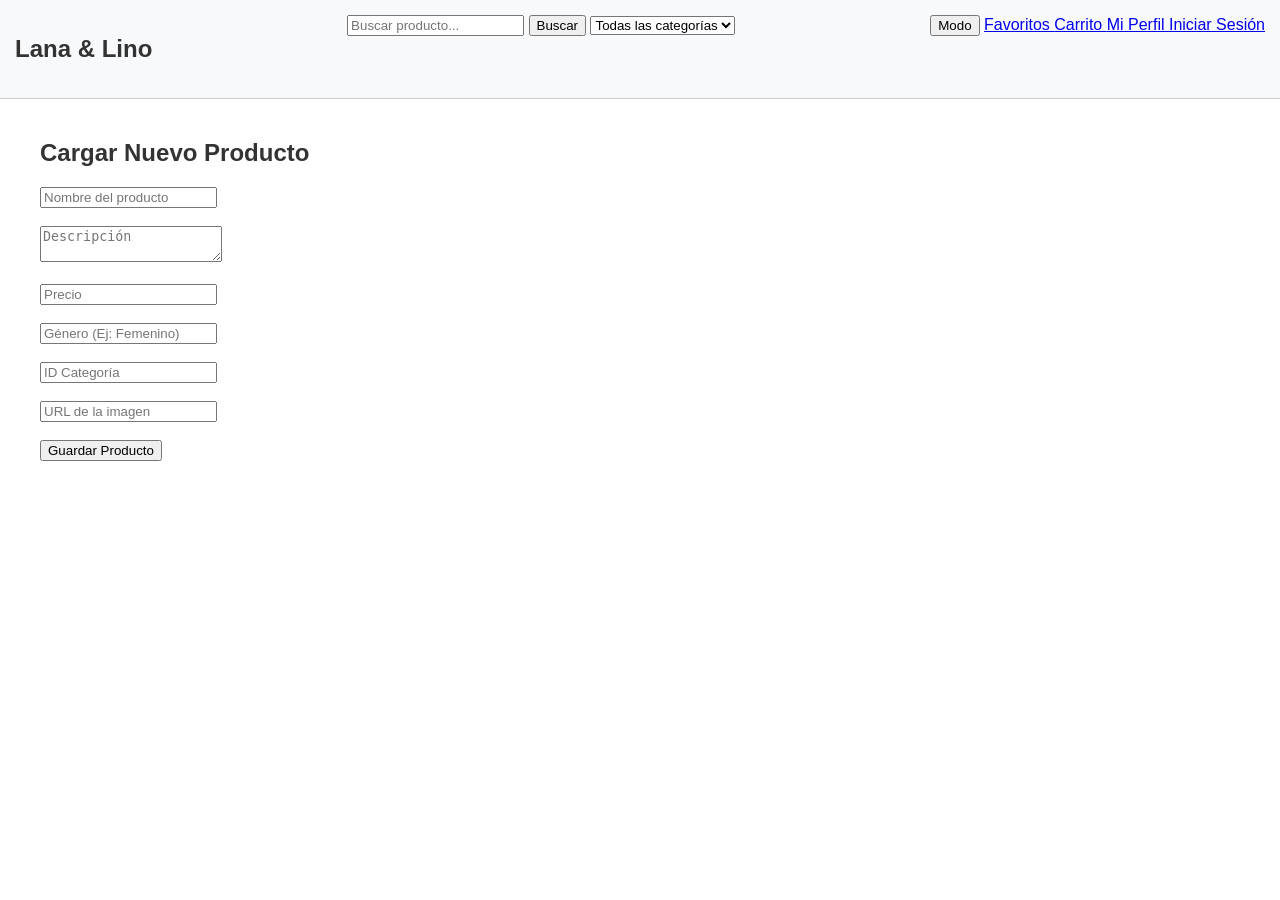
==== frontend/pages/admin.html @ f3d89e9e "feat: formulario de carga de productos para el administrador" ====
<!DOCTYPE html>
<html lang="es">

<head>
    <meta charset="UTF-8">
    <title>Panel Admin</title>
    <link rel="stylesheet" href="../css/global.css">
</head>

<body>
    <main class="container">
        <h2>Cargar Nuevo Producto</h2>
        <form id="form-producto">
            <input type="text" id="prod-nombre" placeholder="Nombre del producto" required><br><br>
            <textarea id="prod-desc" placeholder="Descripción" required></textarea><br><br>
            <input type="number" id="prod-precio" placeholder="Precio" required><br><br>
            <input type="text" id="prod-genero" placeholder="Género (Ej: Femenino)"><br><br>
            <input type="number" id="prod-categoria" placeholder="ID Categoría" required><br><br>
            <input type="text" id="prod-img" placeholder="URL de la imagen"><br><br>
            <button type="submit">Guardar Producto</button>
        </form>
    </main>
    <script type="module" src="../js/admin.js"></script>
</body>

</html>
---- frontend/css/global.css ----
:root {
    --bg: #ffffff;
    --text: #333333;
    --primary: #007bff;
    --nav-bg: #f8f9fa;
}
[data-theme="dark"] {
    --bg: #121212;
    --text: #f1f1f1;
    --primary: #4da3ff;
    --nav-bg: #1f1f1f;
}
body {
    background-color: var(--bg);
    color: var(--text);
    font-family: Arial, sans-serif;
    margin: 0;
    transition: all 0.3s ease;
}
.container { 
    max-width: 1200px; 
    margin: 0 auto; 
    padding: 20px; 
}

.card { 
    border: 1px solid #ccc; 
    padding: 15px; 
    border-radius: 8px; 
    margin: 10px; 
    display: inline-block; 
    width: 250px; 
    text-align: center; 
}

.card img { 
    max-width: 100%; 
    height: auto; 
}
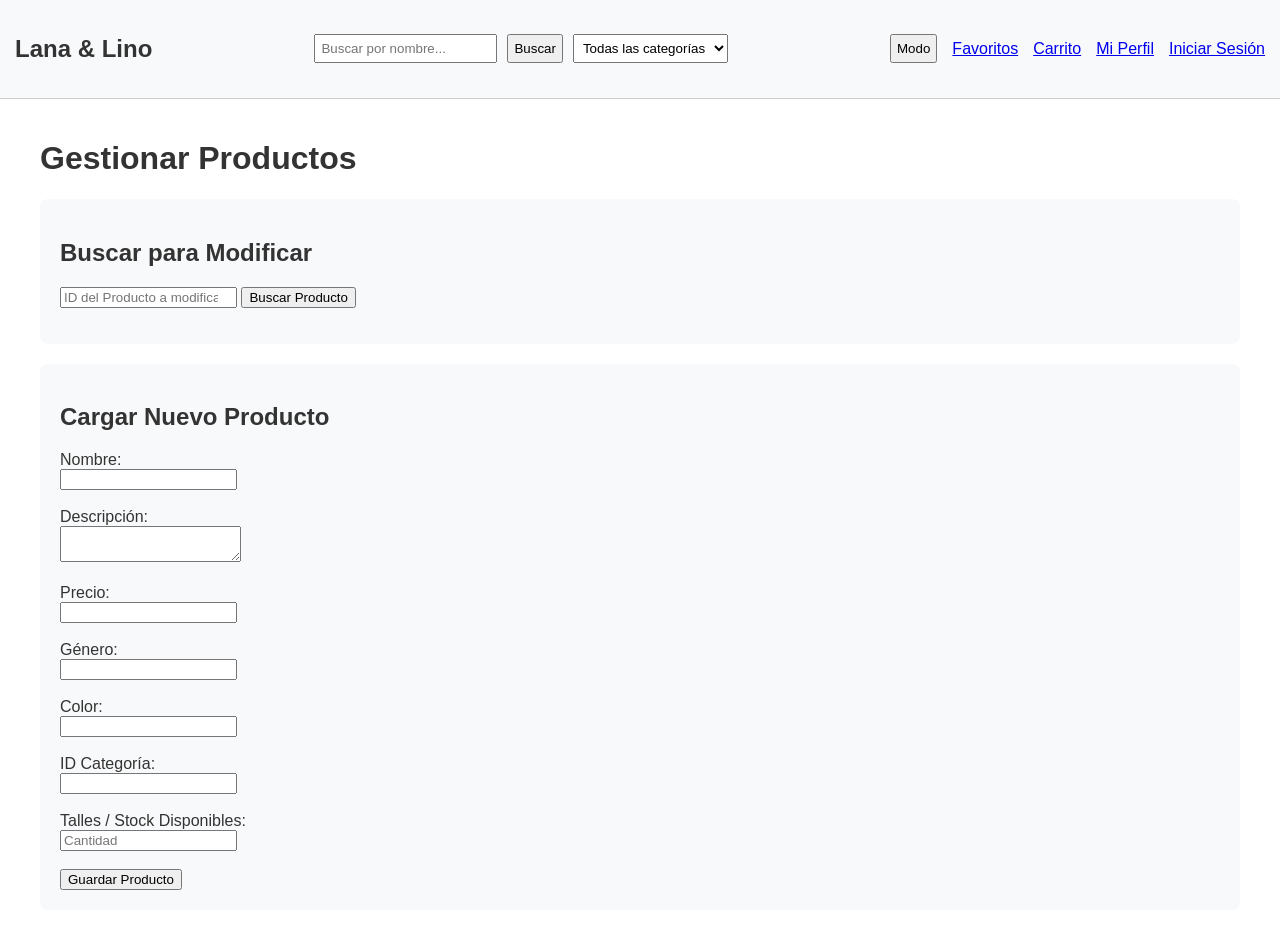
==== commit 8debeff4: "feat: completar panel admin con logica para buscar y modificar productos existentes" ====
--- a/frontend/pages/admin.html
+++ b/frontend/pages/admin.html
@@ -3,22 +3,53 @@
 
 <head>
     <meta charset="UTF-8">
-    <title>Panel Admin</title>
+    <title>Panel Admin - Lana & Lino</title>
     <link rel="stylesheet" href="../css/global.css">
 </head>
 
 <body>
     <main class="container">
-        <h2>Cargar Nuevo Producto</h2>
-        <form id="form-producto">
-            <input type="text" id="prod-nombre" placeholder="Nombre del producto" required><br><br>
-            <textarea id="prod-desc" placeholder="Descripción" required></textarea><br><br>
-            <input type="number" id="prod-precio" placeholder="Precio" required><br><br>
-            <input type="text" id="prod-genero" placeholder="Género (Ej: Femenino)"><br><br>
-            <input type="number" id="prod-categoria" placeholder="ID Categoría" required><br><br>
-            <input type="text" id="prod-img" placeholder="URL de la imagen"><br><br>
-            <button type="submit">Guardar Producto</button>
-        </form>
+        <h1>Gestionar Productos</h1>
+
+        <!-- Sección para Buscar y Modificar[cite: 1] -->
+        <section style="background: var(--nav-bg); padding: 20px; margin-bottom: 20px; border-radius: 8px;">
+            <h2>Buscar para Modificar</h2>
+            <input type="number" id="buscar-id-prod" placeholder="ID del Producto a modificar">
+            <button id="btn-buscar-modificar">Buscar Producto</button>
+            <p id="msj-busqueda"></p>
+        </section>
+
+        <!-- Formulario (Sirve para crear y para modificar) -->
+        <section style="background: var(--nav-bg); padding: 20px; border-radius: 8px;">
+            <h2 id="titulo-formulario">Cargar Nuevo Producto</h2>
+            <form id="form-producto">
+                <input type="hidden" id="prod-id"> <!-- Oculto, se llena si estamos modificando -->
+
+                <label>Nombre:</label><br>
+                <input type="text" id="prod-nombre" required><br><br>
+
+                <label>Descripción:</label><br>
+                <textarea id="prod-desc" required></textarea><br><br>
+
+                <label>Precio:</label><br>
+                <input type="number" id="prod-precio" required><br><br>
+
+                <label>Género:</label><br>
+                <input type="text" id="prod-genero"><br><br>
+
+                <label>Color:</label><br>
+                <input type="text" id="prod-color"><br><br>
+
+                <label>ID Categoría:</label><br>
+                <input type="number" id="prod-categoria" required><br><br>
+
+                <label>Talles / Stock Disponibles:</label><br>
+                <input type="number" id="prod-stock" required placeholder="Cantidad"><br><br>
+
+                <button type="submit" id="btn-guardar-prod">Guardar Producto</button>
+                <button type="button" id="btn-cancelar-edicion" style="display:none;">Cancelar Edición</button>
+            </form>
+        </section>
     </main>
     <script type="module" src="../js/admin.js"></script>
 </body>
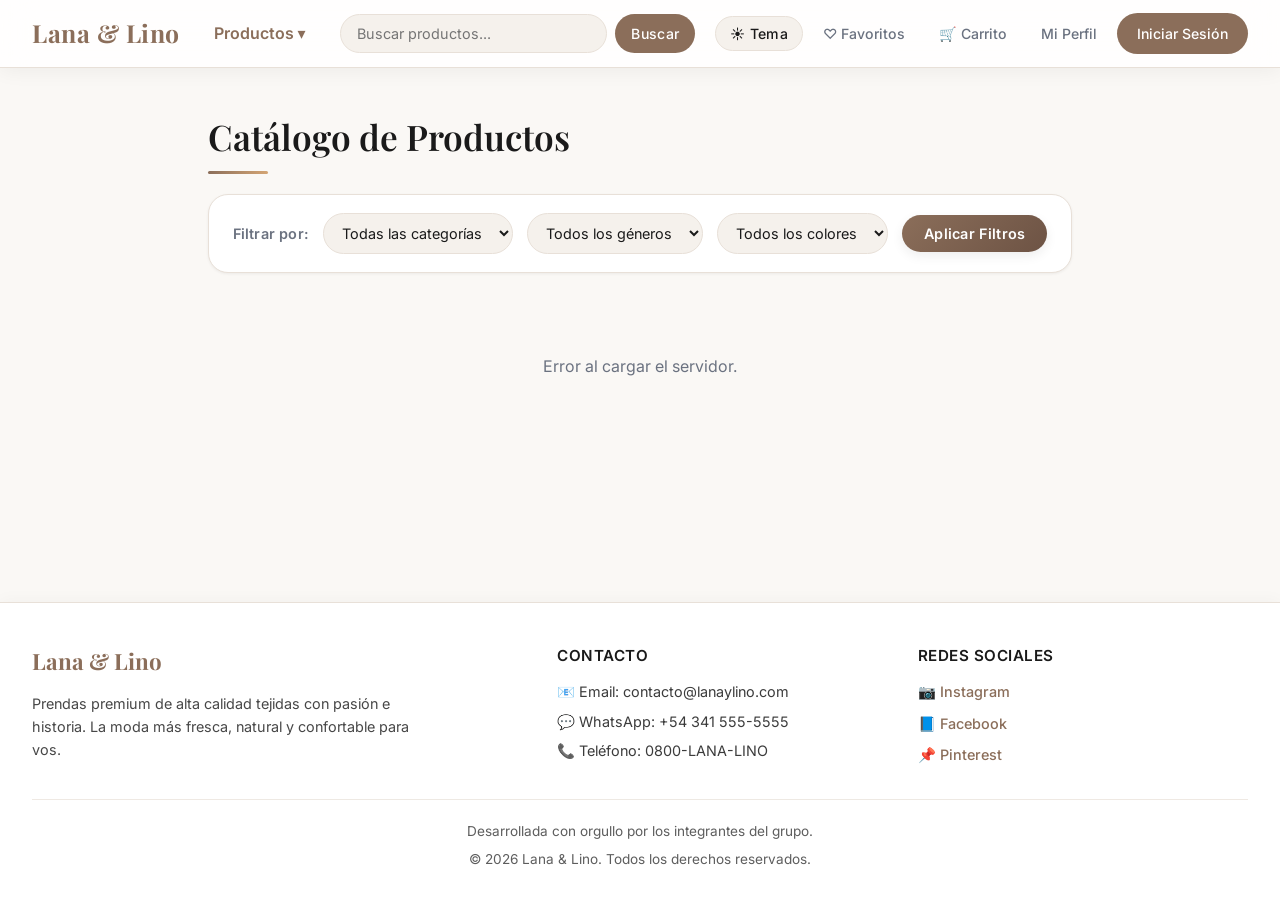
==== commit 17ca6a77: "feat: correcciones y mejoras completas de interfaz" ====
--- a/frontend/pages/admin.html
+++ b/frontend/pages/admin.html
@@ -16,14 +16,17 @@
             <h2>Buscar para Modificar</h2>
             <input type="number" id="buscar-id-prod" placeholder="ID del Producto a modificar">
             <button id="btn-buscar-modificar">Buscar Producto</button>
+            <button id="btn-ver-todos" style="margin-left: 10px;">Ver Todos</button>
             <p id="msj-busqueda"></p>
+            <div id="lista-productos-admin" style="display:none; margin-top: 15px; max-height: 300px; overflow-y: auto; background: var(--clr-surface-2); padding: 15px; border-radius: 8px;"></div>
         </section>
 
         <!-- Formulario (Sirve para crear y para modificar) -->
         <section style="background: var(--nav-bg); padding: 20px; border-radius: 8px;">
             <h2 id="titulo-formulario">Cargar Nuevo Producto</h2>
             <form id="form-producto">
-                <input type="hidden" id="prod-id"> <!-- Oculto, se llena si estamos modificando -->
+                <label>ID del Producto:</label><br>
+                <input type="text" id="prod-id" disabled placeholder="Automático o buscado"><br><br>
 
                 <label>Nombre:</label><br>
                 <input type="text" id="prod-nombre" required><br><br>
@@ -31,19 +34,49 @@
                 <label>Descripción:</label><br>
                 <textarea id="prod-desc" required></textarea><br><br>
 
+                <label>URL de la Imagen:</label><br>
+                <input type="text" id="prod-imagen" placeholder="https://..."><br><br>
+
                 <label>Precio:</label><br>
                 <input type="number" id="prod-precio" required><br><br>
 
                 <label>Género:</label><br>
-                <input type="text" id="prod-genero"><br><br>
+                <select id="prod-genero">
+                    <option value="">Seleccione...</option>
+                    <option value="Femenino">Femenino</option>
+                    <option value="Masculino">Masculino</option>
+                    <option value="Unisex">Unisex</option>
+                </select><br><br>
 
                 <label>Color:</label><br>
-                <input type="text" id="prod-color"><br><br>
+                <select id="prod-color">
+                    <option value="">Seleccione...</option>
+                    <option value="Negro">Negro</option>
+                    <option value="Blanco">Blanco</option>
+                    <option value="Rojo">Rojo</option>
+                    <option value="Azul">Azul</option>
+                    <option value="Beige">Beige</option>
+                    <option value="Verde">Verde</option>
+                    <option value="Gris">Gris</option>
+                    <option value="Amarillo">Amarillo</option>
+                    <option value="Rosa">Rosa</option>
+                    <option value="Natural">Natural</option>
+                </select><br><br>
 
                 <label>ID Categoría:</label><br>
                 <input type="number" id="prod-categoria" required><br><br>
 
-                <label>Talles / Stock Disponibles:</label><br>
+                <label>Talle:</label><br>
+                <select id="prod-talle" required>
+                    <option value="Único">Único</option>
+                    <option value="S">S</option>
+                    <option value="M">M</option>
+                    <option value="L">L</option>
+                    <option value="XL">XL</option>
+                    <option value="XXL">XXL</option>
+                </select><br><br>
+
+                <label>Stock Disponible:</label><br>
                 <input type="number" id="prod-stock" required placeholder="Cantidad"><br><br>
 
                 <button type="submit" id="btn-guardar-prod">Guardar Producto</button>
--- a/frontend/css/global.css
+++ b/frontend/css/global.css
@@ -1,39 +1,731 @@
+/* ============================================================
+   LANA & LINO — Design System (Moderno & Premium)
+   ============================================================ */
+
+@import url('https://fonts.googleapis.com/css2?family=Playfair+Display:wght@500;600;700&family=Inter:wght@300;400;500;600&display=swap');
+
+/* ── Variables ── */
 :root {
-    --bg: #ffffff;
-    --text: #333333;
-    --primary: #007bff;
-    --nav-bg: #f8f9fa;
-}
+    /* Paleta */
+    --clr-primary:      #8B6E5A;
+    --clr-primary-dk:   #6D5344;
+    --clr-primary-lt:   #C4A992;
+    --clr-accent:       #D4A574;
+    --clr-bg:           #FAF8F5;
+    --clr-surface:      #FFFFFF;
+    --clr-surface-2:    #F5F1EC;
+    --clr-text:         #1A1A1A;
+    --clr-text-muted:   #6B7280;
+    --clr-border:       #E8E0D8;
+    --clr-danger:       #DC2626;
+    --clr-success:      #059669;
+    --clr-nav-bg:       rgba(255,255,255,0.85);
+
+    /* Dark mode */
+    --clr-dark-bg:      #111110;
+    --clr-dark-surface: #1C1B19;
+    --clr-dark-surface2:#242320;
+    --clr-dark-text:    #F0EDE8;
+    --clr-dark-border:  #2E2C28;
+    --clr-dark-nav:     rgba(17,17,16,0.88);
+
+    /* Tipografía */
+    --font-display: 'Playfair Display', Georgia, serif;
+    --font-body:    'Inter', system-ui, sans-serif;
+
+    /* Espaciado / Radio */
+    --radius-sm:  8px;
+    --radius-md: 14px;
+    --radius-lg: 20px;
+    --radius-xl: 28px;
+
+    /* Sombras */
+    --shadow-xs: 0 1px 3px rgba(0,0,0,.06);
+    --shadow-sm: 0 4px 12px rgba(0,0,0,.07);
+    --shadow-md: 0 8px 24px rgba(0,0,0,.09);
+    --shadow-lg: 0 20px 48px rgba(0,0,0,.12);
+    --shadow-focus: 0 0 0 3px rgba(139,110,90,.25);
+
+    /* Transición */
+    --ease: cubic-bezier(.4,0,.2,1);
+    --transition: all .28s var(--ease);
+}
+
+/* ── Reset & Base ── */
+*, *::before, *::after { box-sizing: border-box; margin: 0; padding: 0; }
+
+html { scroll-behavior: smooth; }
+
+body {
+    font-family: var(--font-body);
+    background-color: var(--clr-bg);
+    color: var(--clr-text);
+    line-height: 1.65;
+    min-height: 100vh;
+    display: flex;
+    flex-direction: column;
+    transition: background-color .35s var(--ease), color .35s var(--ease);
+}
+
+/* ── Dark Mode ── */
 [data-theme="dark"] {
-    --bg: #121212;
-    --text: #f1f1f1;
-    --primary: #4da3ff;
-    --nav-bg: #1f1f1f;
-}
-body {
-    background-color: var(--bg);
-    color: var(--text);
-    font-family: Arial, sans-serif;
-    margin: 0;
-    transition: all 0.3s ease;
-}
-.container { 
-    max-width: 1200px; 
-    margin: 0 auto; 
-    padding: 20px; 
-}
-
-.card { 
-    border: 1px solid #ccc; 
-    padding: 15px; 
-    border-radius: 8px; 
-    margin: 10px; 
-    display: inline-block; 
-    width: 250px; 
-    text-align: center; 
-}
-
-.card img { 
-    max-width: 100%; 
-    height: auto; 
+    --clr-bg:       var(--clr-dark-bg);
+    --clr-surface:  var(--clr-dark-surface);
+    --clr-surface-2:var(--clr-dark-surface2);
+    --clr-text:     var(--clr-dark-text);
+    --clr-border:   var(--clr-dark-border);
+    --clr-nav-bg:   var(--clr-dark-nav);
+    --clr-text-muted: #9CA3AF;
+}
+
+/* ── Scrollbar ── */
+::-webkit-scrollbar { width: 7px; }
+::-webkit-scrollbar-track { background: var(--clr-bg); }
+::-webkit-scrollbar-thumb { background: var(--clr-primary-lt); border-radius: 99px; }
+
+/* ============================================================
+   HEADER
+   ============================================================ */
+header {
+    position: sticky !important;
+    top: 0;
+    z-index: 1000;
+    background: var(--clr-nav-bg) !important;
+    backdrop-filter: blur(18px) saturate(1.8);
+    -webkit-backdrop-filter: blur(18px) saturate(1.8);
+    border-bottom: 1px solid var(--clr-border) !important;
+    padding: 0 32px !important;
+    height: 68px;
+    display: flex !important;
+    align-items: center !important;
+    justify-content: space-between !important;
+    gap: 20px;
+    box-shadow: 0 2px 20px rgba(0,0,0,.06) !important;
+}
+
+header .logo h2 {
+    font-family: var(--font-display);
+    font-size: 1.55rem;
+    font-weight: 700;
+    color: var(--clr-primary);
+    letter-spacing: .5px;
+    white-space: nowrap;
+}
+
+/* Search row inside header */
+header .busqueda {
+    display: flex !important;
+    gap: 8px !important;
+    flex: 1;
+    max-width: 440px;
+}
+
+header .busqueda input {
+    flex: 1;
+    padding: 10px 16px;
+    border: 1.5px solid var(--clr-border);
+    border-radius: 99px;
+    font-size: .9rem;
+    background: var(--clr-surface-2);
+    color: var(--clr-text);
+    width: auto !important;
+    transition: var(--transition);
+}
+
+header .busqueda input:focus {
+    border-color: var(--clr-primary);
+    background: var(--clr-surface);
+    box-shadow: var(--shadow-focus);
+    outline: none;
+}
+
+header .busqueda button,
+header .busqueda select {
+    padding: 10px 16px;
+    border-radius: 99px;
+    font-size: .88rem;
+    width: auto !important;
+}
+
+header .busqueda button {
+    background: var(--clr-primary);
+    color: #fff;
+    border: none;
+    cursor: pointer;
+    font-weight: 500;
+    transition: var(--transition);
+    white-space: nowrap;
+}
+
+header .busqueda button:hover {
+    background: var(--clr-primary-dk);
+    transform: none;
+}
+
+header .busqueda select {
+    background: var(--clr-surface-2);
+    border: 1.5px solid var(--clr-border);
+    color: var(--clr-text);
+    cursor: pointer;
+    transition: var(--transition);
+}
+
+/* Nav links */
+header .acciones {
+    display: flex !important;
+    align-items: center !important;
+    gap: 6px !important;
+}
+
+header .acciones a {
+    display: inline-flex;
+    align-items: center;
+    padding: 8px 14px;
+    border-radius: 99px;
+    font-size: .88rem;
+    font-weight: 500;
+    color: var(--clr-text-muted);
+    text-decoration: none;
+    transition: var(--transition);
+    white-space: nowrap;
+}
+
+header .acciones a:hover {
+    background: var(--clr-surface-2);
+    color: var(--clr-primary);
+}
+
+/* Login button special */
+#btn-login {
+    background: var(--clr-primary) !important;
+    color: #fff !important;
+    padding: 9px 20px !important;
+}
+
+#btn-login:hover {
+    background: var(--clr-primary-dk) !important;
+    color: #fff !important;
+}
+
+/* Theme toggle */
+#btn-theme {
+    background: var(--clr-surface-2);
+    border: 1.5px solid var(--clr-border);
+    color: var(--clr-text);
+    padding: 8px 14px;
+    border-radius: 99px;
+    font-size: .88rem;
+    cursor: pointer;
+    font-weight: 500;
+    transition: var(--transition);
+    width: auto !important;
+    margin: 0 !important;
+}
+
+#btn-theme:hover { background: var(--clr-border); }
+
+/* ============================================================
+   MAIN CONTAINER (catálogo)
+   ============================================================ */
+.container {
+    max-width: 1280px;
+    margin: 0 auto;
+    padding: 40px 32px 80px;
+}
+
+.container h1 {
+    font-family: var(--font-display);
+    font-size: 2.2rem;
+    font-weight: 600;
+    color: var(--clr-text);
+    margin-bottom: 28px;
+    position: relative;
+    display: inline-block;
+}
+
+.container h1::after {
+    content: '';
+    position: absolute;
+    bottom: -8px;
+    left: 0;
+    width: 60px;
+    height: 3px;
+    background: linear-gradient(90deg, var(--clr-primary), var(--clr-accent));
+    border-radius: 99px;
+}
+
+/* ── Filters bar ── */
+#filtros-container {
+    display: flex !important;
+    align-items: center;
+    gap: 14px;
+    padding: 18px 24px !important;
+    background: var(--clr-surface) !important;
+    border: 1px solid var(--clr-border);
+    border-radius: var(--radius-lg) !important;
+    box-shadow: var(--shadow-xs);
+    margin-bottom: 32px !important;
+    flex-wrap: wrap;
+}
+
+#filtros-container label {
+    font-weight: 600;
+    font-size: .9rem;
+    color: var(--clr-text-muted);
+    display: inline !important;
+    margin: 0 !important;
+    white-space: nowrap;
+}
+
+#filtros-container select {
+    width: auto !important;
+    padding: 10px 14px;
+    border-radius: 99px;
+    font-size: .9rem;
+    border: 1.5px solid var(--clr-border);
+    background: var(--clr-surface-2);
+    color: var(--clr-text);
+    cursor: pointer;
+    transition: var(--transition);
+}
+
+#filtros-container select:focus {
+    border-color: var(--clr-primary);
+    box-shadow: var(--shadow-focus);
+    outline: none;
+}
+
+#btn-aplicar-filtros {
+    background: linear-gradient(135deg, var(--clr-primary), var(--clr-primary-dk));
+    color: #fff;
+    border: none;
+    padding: 10px 22px;
+    border-radius: 99px;
+    font-size: .9rem;
+    font-weight: 600;
+    cursor: pointer;
+    transition: var(--transition);
+    box-shadow: var(--shadow-sm);
+    width: auto !important;
+    margin: 0 !important;
+    letter-spacing: .3px;
+}
+
+#btn-aplicar-filtros:hover {
+    transform: translateY(-2px);
+    box-shadow: var(--shadow-md);
+}
+
+/* ── Product grid ── */
+#grilla-productos {
+    display: grid;
+    grid-template-columns: repeat(auto-fill, minmax(260px, 1fr));
+    gap: 24px;
+}
+
+/* ── Product card (Premium & Modern Layout) ── */
+.card {
+    background: var(--clr-surface);
+    border: 1px solid var(--clr-border);
+    border-radius: var(--radius-lg);
+    overflow: hidden;
+    box-shadow: var(--shadow-xs);
+    transition: var(--transition);
+    display: flex;
+    flex-direction: column;
+    position: relative;
+    text-decoration: none;
+    cursor: pointer;
+}
+
+.card:hover {
+    transform: translateY(-8px);
+    box-shadow: var(--shadow-md);
+    border-color: var(--clr-primary-lt);
+}
+
+.card-image-wrapper {
+    position: relative;
+    width: 100%;
+    height: 240px;
+    overflow: hidden;
+    background: var(--clr-surface-2);
+}
+
+.card-image-wrapper img {
+    width: 100%;
+    height: 100%;
+    object-fit: cover;
+    transition: transform 0.6s var(--ease);
+}
+
+.card:hover .card-image-wrapper img {
+    transform: scale(1.06);
+}
+
+/* Badge de categoría */
+.card-category {
+    position: absolute;
+    top: 14px;
+    left: 14px;
+    background: rgba(255, 255, 255, 0.9);
+    backdrop-filter: blur(8px);
+    color: var(--clr-primary-dk);
+    font-size: 0.72rem;
+    font-weight: 700;
+    text-transform: uppercase;
+    letter-spacing: 0.8px;
+    padding: 5px 12px;
+    border-radius: 99px;
+    box-shadow: var(--shadow-xs);
+    transition: var(--transition);
+    z-index: 2;
+}
+
+[data-theme="dark"] .card-category {
+    background: rgba(28, 27, 25, 0.9);
+    color: var(--clr-primary-lt);
+}
+
+.card-content {
+    padding: 20px;
+    display: flex;
+    flex-direction: column;
+    flex-grow: 1;
+}
+
+.card-title {
+    font-family: var(--font-display);
+    font-size: 1.15rem;
+    font-weight: 600;
+    color: var(--clr-text);
+    margin-bottom: 6px;
+    line-height: 1.35;
+    transition: var(--transition);
+}
+
+.card:hover .card-title {
+    color: var(--clr-primary);
+}
+
+.card-meta {
+    margin-bottom: 16px;
+    display: flex;
+    align-items: center;
+    gap: 8px;
+}
+
+.card-color {
+    font-size: 0.78rem;
+    color: var(--clr-text-muted);
+    display: inline-flex;
+    align-items: center;
+    gap: 6px;
+    background: var(--clr-surface-2);
+    padding: 4px 10px;
+    border-radius: 99px;
+    font-weight: 500;
+}
+
+.card-color .dot {
+    width: 8px;
+    height: 8px;
+    border-radius: 50%;
+    display: inline-block;
+    border: 1px solid rgba(0,0,0,0.08);
+}
+
+.card-footer {
+    margin-top: auto;
+    display: flex;
+    justify-content: space-between;
+    align-items: center;
+    padding-top: 14px;
+    border-top: 1.5px dashed var(--clr-border);
+}
+
+.card-price {
+    display: flex;
+    flex-direction: column;
+}
+
+.price-label {
+    font-size: 0.68rem;
+    text-transform: uppercase;
+    letter-spacing: 0.5px;
+    color: var(--clr-text-muted);
+    font-weight: 600;
+    margin-bottom: 1px;
+}
+
+.price-val {
+    font-size: 1.35rem;
+    font-weight: 700;
+    color: var(--clr-primary-dk);
+    font-family: var(--font-body);
+}
+
+[data-theme="dark"] .price-val {
+    color: var(--clr-primary-lt);
+}
+
+.card-btn-action {
+    width: 38px;
+    height: 38px;
+    border-radius: 50%;
+    background: var(--clr-surface-2);
+    color: var(--clr-primary);
+    display: flex;
+    align-items: center;
+    justify-content: center;
+    transition: var(--transition);
+    border: 1px solid var(--clr-border);
+}
+
+.card:hover .card-btn-action {
+    background: var(--clr-primary);
+    color: #fff;
+    border-color: var(--clr-primary);
+    transform: translateX(4px);
+}
+
+/* ============================================================
+   SHARED PAGE CONTAINERS
+   ============================================================ */
+.auth-container,
+.profile-container,
+.favorites-container,
+.cart-container,
+.payment-container {
+    max-width: 640px;
+    margin: 48px auto 80px;
+    background: var(--clr-surface);
+    border: 1px solid var(--clr-border);
+    border-radius: var(--radius-xl);
+    box-shadow: var(--shadow-md);
+    padding: 48px;
+}
+
+.auth-container { display: grid; grid-template-columns: 1fr; gap: 40px; }
+
+/* Section titles */
+.auth-container h2,
+.profile-container h2,
+.favorites-container h2,
+.cart-container h2,
+.payment-container h2 {
+    font-family: var(--font-display);
+    font-size: 1.75rem;
+    font-weight: 600;
+    color: var(--clr-text);
+    margin-bottom: 28px;
+    padding-bottom: 16px;
+    border-bottom: 2px solid var(--clr-surface-2);
+}
+
+/* ── Form groups ── */
+.form-group { margin-bottom: 20px; }
+
+label {
+    display: block;
+    font-size: .88rem;
+    font-weight: 500;
+    color: var(--clr-text-muted);
+    margin-bottom: 8px;
+    letter-spacing: .2px;
+}
+
+input, select {
+    width: 100%;
+    padding: 13px 16px;
+    border: 1.5px solid var(--clr-border);
+    border-radius: var(--radius-sm);
+    font-size: .95rem;
+    font-family: var(--font-body);
+    background: var(--clr-surface-2);
+    color: var(--clr-text);
+    transition: var(--transition);
+    appearance: auto;
+}
+
+input:focus, select:focus {
+    border-color: var(--clr-primary);
+    background: var(--clr-surface);
+    box-shadow: var(--shadow-focus);
+    outline: none;
+}
+
+input:disabled {
+    background: var(--clr-surface-2);
+    color: var(--clr-text-muted);
+    cursor: not-allowed;
+    opacity: .7;
+}
+
+/* ── Buttons ── */
+button {
+    padding: 13px 24px;
+    border: none;
+    border-radius: var(--radius-sm);
+    font-size: .95rem;
+    font-family: var(--font-body);
+    font-weight: 600;
+    cursor: pointer;
+    transition: var(--transition);
+    letter-spacing: .3px;
+}
+
+button:active { transform: scale(.97); }
+
+.btn-primary {
+    background: linear-gradient(135deg, var(--clr-primary), var(--clr-primary-dk));
+    color: #fff;
+    width: 100%;
+    margin-top: 10px;
+    box-shadow: var(--shadow-sm);
+}
+
+.btn-primary:hover:not(:disabled) {
+    transform: translateY(-2px);
+    box-shadow: var(--shadow-md);
+    background: linear-gradient(135deg, var(--clr-primary-dk), #5A3F30);
+}
+
+.btn-primary:disabled {
+    background: #D1D5DB;
+    color: #9CA3AF;
+    cursor: not-allowed;
+    box-shadow: none;
+    transform: none;
+}
+
+.btn-danger {
+    background: transparent;
+    color: var(--clr-danger);
+    border: 1.5px solid var(--clr-danger);
+    width: 100%;
+    margin-top: 10px;
+}
+
+.btn-danger:hover {
+    background: var(--clr-danger);
+    color: #fff;
+    transform: translateY(-1px);
+    box-shadow: 0 4px 12px rgba(220,38,38,.25);
+}
+
+/* ── Product grid (class from global) ── */
+.product-grid {
+    display: grid;
+    grid-template-columns: repeat(auto-fill, minmax(260px, 1fr));
+    gap: 24px;
+    margin-top: 28px;
+}
+
+/* ── Product card (global class) ── */
+.product-card {
+    background: var(--clr-surface);
+    border: 1px solid var(--clr-border);
+    border-radius: var(--radius-lg);
+    overflow: hidden;
+    box-shadow: var(--shadow-xs);
+    transition: var(--transition);
+    display: flex;
+    flex-direction: column;
+}
+
+.product-card:hover {
+    transform: translateY(-6px);
+    box-shadow: var(--shadow-lg);
+    border-color: var(--clr-primary-lt);
+}
+
+/* ── Cart items ── */
+.cart-item {
+    background: var(--clr-surface-2);
+    border: 1px solid var(--clr-border);
+    border-radius: var(--radius-md);
+    padding: 20px 24px;
+    margin-bottom: 14px;
+    display: flex;
+    justify-content: space-between;
+    align-items: center;
+    gap: 16px;
+    transition: var(--transition);
+}
+
+.cart-item:hover {
+    border-color: var(--clr-primary-lt);
+    box-shadow: var(--shadow-xs);
+}
+
+.cart-item h4 {
+    font-size: 1rem;
+    font-weight: 600;
+    color: var(--clr-text);
+    margin-bottom: 4px;
+}
+
+.cart-item p {
+    font-size: .875rem;
+    color: var(--clr-text-muted);
+}
+
+.cart-summary {
+    margin-top: 32px;
+    padding-top: 24px;
+    border-top: 2px solid var(--clr-surface-2);
+    text-align: right;
+}
+
+.cart-summary h3 {
+    font-family: var(--font-display);
+    font-size: 1.7rem;
+    font-weight: 600;
+    color: var(--clr-primary);
+    margin-bottom: 18px;
+}
+
+/* ── Empty / loading states ── */
+#grilla-productos p,
+.cart-items p {
+    color: var(--clr-text-muted);
+    text-align: center;
+    padding: 48px 0;
+    font-size: 1rem;
+    grid-column: 1 / -1;
+}
+
+/* ── Responsive ── */
+@media (max-width: 900px) {
+    header { padding: 0 16px !important; }
+    header .busqueda { max-width: 240px; }
+    .container { padding: 28px 16px 60px; }
+}
+
+@media (max-width: 640px) {
+    header { flex-wrap: wrap; height: auto; padding: 12px 16px !important; gap: 10px; }
+    header .busqueda { max-width: 100%; flex: 1 1 100%; }
+    header .acciones { gap: 4px !important; }
+    header .acciones a { padding: 7px 10px; font-size: .82rem; }
+    .auth-container,
+    .profile-container,
+    .favorites-container,
+    .cart-container,
+    .payment-container { padding: 28px 20px; margin: 24px 12px 48px; }
+}
+
+/* ── Productos Dropdown ── */
+.dropdown-menu {
+    position: relative;
+    display: inline-block;
+}
+
+.dropdown-content a {
+    transition: var(--transition);
+}
+
+.dropdown-content a:hover {
+    background-color: var(--clr-surface-2) !important;
+    color: var(--clr-primary) !important;
 }
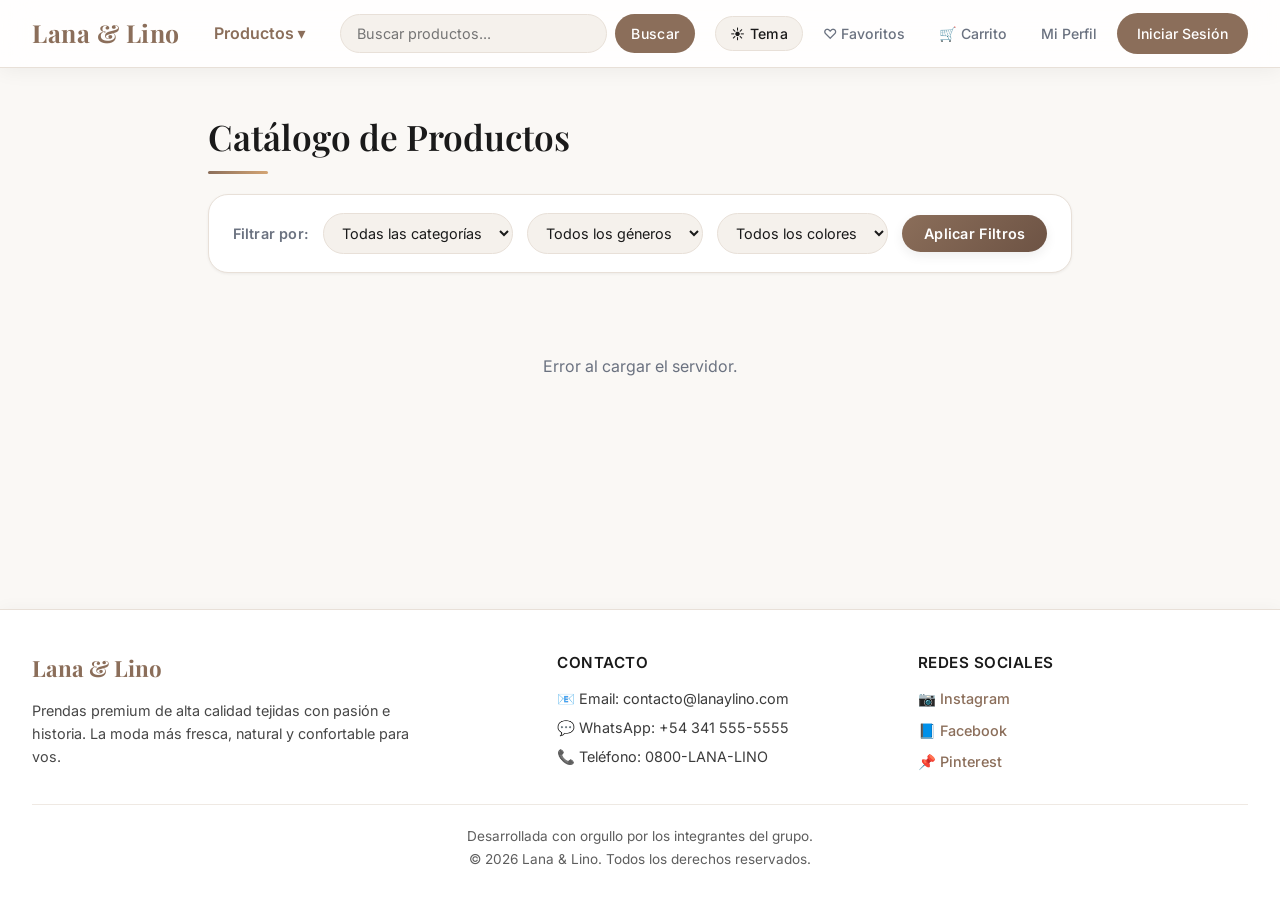
==== commit 025f7c64: "Correcciones y cambios de interfaz" ====
--- a/frontend/pages/admin.html
+++ b/frontend/pages/admin.html
@@ -3,7 +3,7 @@
 
 <head>
     <meta charset="UTF-8">
-    <title>Panel Admin - Lana & Lino</title>
+    <title>Panel Admin - Lana &amp; Lino</title>
     <link rel="stylesheet" href="../css/global.css">
 </head>
 
@@ -11,76 +11,108 @@
     <main class="container">
         <h1>Gestionar Productos</h1>
 
-        <!-- Sección para Buscar y Modificar[cite: 1] -->
-        <section style="background: var(--nav-bg); padding: 20px; margin-bottom: 20px; border-radius: 8px;">
+        <!-- Sección para Buscar y Modificar -->
+        <section class="admin-section">
             <h2>Buscar para Modificar</h2>
-            <input type="number" id="buscar-id-prod" placeholder="ID del Producto a modificar">
-            <button id="btn-buscar-modificar">Buscar Producto</button>
-            <button id="btn-ver-todos" style="margin-left: 10px;">Ver Todos</button>
+            <div class="search-group">
+                <input type="number" id="buscar-id-prod" placeholder="ID del Producto a modificar">
+                <button id="btn-buscar-modificar" class="btn-primary">Buscar Producto</button>
+                <button id="btn-ver-todos" class="btn-secondary">Ver Todos</button>
+            </div>
             <p id="msj-busqueda"></p>
-            <div id="lista-productos-admin" style="display:none; margin-top: 15px; max-height: 300px; overflow-y: auto; background: var(--clr-surface-2); padding: 15px; border-radius: 8px;"></div>
+            <div id="lista-productos-admin"
+                style="display:none; margin-top: 15px; max-height: 300px; overflow-y: auto; background: var(--clr-surface-2); padding: 15px; border-radius: var(--radius-md); border: 1px solid var(--clr-border);">
+            </div>
         </section>
 
         <!-- Formulario (Sirve para crear y para modificar) -->
-        <section style="background: var(--nav-bg); padding: 20px; border-radius: 8px;">
+        <section class="admin-section">
             <h2 id="titulo-formulario">Cargar Nuevo Producto</h2>
-            <form id="form-producto">
-                <label>ID del Producto:</label><br>
-                <input type="text" id="prod-id" disabled placeholder="Automático o buscado"><br><br>
+            <form id="form-producto" class="admin-form">
+                <div class="form-grid">
+                    <div class="form-group">
+                        <label for="prod-id">ID del Producto:</label>
+                        <input type="text" id="prod-id" disabled placeholder="Automático o buscado">
+                    </div>
 
-                <label>Nombre:</label><br>
-                <input type="text" id="prod-nombre" required><br><br>
+                    <div class="form-group">
+                        <label for="prod-nombre">Nombre:</label>
+                        <input type="text" id="prod-nombre" required>
+                    </div>
 
-                <label>Descripción:</label><br>
-                <textarea id="prod-desc" required></textarea><br><br>
+                    <div class="form-group full-width">
+                        <label for="prod-desc">Descripción:</label>
+                        <textarea id="prod-desc" required class="form-textarea"
+                            placeholder="Breve descripción del producto..."></textarea>
+                    </div>
 
-                <label>URL de la Imagen:</label><br>
-                <input type="text" id="prod-imagen" placeholder="https://..."><br><br>
+                    <div class="form-group">
+                        <label for="prod-imagen">URL de la Imagen:</label>
+                        <input type="text" id="prod-imagen" placeholder="https://...">
+                    </div>
 
-                <label>Precio:</label><br>
-                <input type="number" id="prod-precio" required><br><br>
+                    <div class="form-group">
+                        <label for="prod-precio">Precio:</label>
+                        <input type="number" id="prod-precio" required>
+                    </div>
 
-                <label>Género:</label><br>
-                <select id="prod-genero">
-                    <option value="">Seleccione...</option>
-                    <option value="Femenino">Femenino</option>
-                    <option value="Masculino">Masculino</option>
-                    <option value="Unisex">Unisex</option>
-                </select><br><br>
+                    <div class="form-group">
+                        <label for="prod-genero">Género:</label>
+                        <select id="prod-genero">
+                            <option value="">Seleccione...</option>
+                            <option value="Femenino">Femenino</option>
+                            <option value="Masculino">Masculino</option>
+                            <option value="Unisex">Unisex</option>
+                        </select>
+                    </div>
 
-                <label>Color:</label><br>
-                <select id="prod-color">
-                    <option value="">Seleccione...</option>
-                    <option value="Negro">Negro</option>
-                    <option value="Blanco">Blanco</option>
-                    <option value="Rojo">Rojo</option>
-                    <option value="Azul">Azul</option>
-                    <option value="Beige">Beige</option>
-                    <option value="Verde">Verde</option>
-                    <option value="Gris">Gris</option>
-                    <option value="Amarillo">Amarillo</option>
-                    <option value="Rosa">Rosa</option>
-                    <option value="Natural">Natural</option>
-                </select><br><br>
+                    <div class="form-group">
+                        <label for="prod-color">Color:</label>
+                        <select id="prod-color">
+                            <option value="">Seleccione...</option>
+                            <option value="Negro">Negro</option>
+                            <option value="Blanco">Blanco</option>
+                            <option value="Rojo">Rojo</option>
+                            <option value="Azul">Azul</option>
+                            <option value="Beige">Beige</option>
+                            <option value="Verde">Verde</option>
+                            <option value="Gris">Gris</option>
+                            <option value="Amarillo">Amarillo</option>
+                            <option value="Rosa">Rosa</option>
+                            <option value="Natural">Natural</option>
+                        </select>
+                    </div>
 
-                <label>ID Categoría:</label><br>
-                <input type="number" id="prod-categoria" required><br><br>
+                    <div class="form-group">
+                        <label for="prod-categoria">Categoría:</label>
+                        <select id="prod-categoria" required>
+                            <option value="">Seleccione...</option>
+                        </select>
+                    </div>
 
-                <label>Talle:</label><br>
-                <select id="prod-talle" required>
-                    <option value="Único">Único</option>
-                    <option value="S">S</option>
-                    <option value="M">M</option>
-                    <option value="L">L</option>
-                    <option value="XL">XL</option>
-                    <option value="XXL">XXL</option>
-                </select><br><br>
+                    <div class="form-group">
+                        <label for="prod-talle">Talle:</label>
+                        <select id="prod-talle" required>
+                            <option value="Único">Único</option>
+                            <option value="S">S</option>
+                            <option value="M">M</option>
+                            <option value="L">L</option>
+                            <option value="XL">XL</option>
+                            <option value="XXL">XXL</option>
+                        </select>
+                    </div>
 
-                <label>Stock Disponible:</label><br>
-                <input type="number" id="prod-stock" required placeholder="Cantidad"><br><br>
+                    <div class="form-group">
+                        <label for="prod-stock">Stock Disponible:</label>
+                        <input type="number" id="prod-stock" required placeholder="Cantidad">
+                    </div>
+                </div>
 
-                <button type="submit" id="btn-guardar-prod">Guardar Producto</button>
-                <button type="button" id="btn-cancelar-edicion" style="display:none;">Cancelar Edición</button>
+                <div class="form-actions">
+                    <button type="submit" id="btn-guardar-prod" class="btn-primary">Guardar Producto</button>
+                    <button type="button" id="btn-cancelar-edicion" class="btn-danger" style="display:none;">Cancelar
+                        Edición</button>
+                </div>
             </form>
         </section>
     </main>
--- a/frontend/css/global.css
+++ b/frontend/css/global.css
@@ -1,6 +1,7 @@
-/* ============================================================
-   LANA & LINO — Design System (Moderno & Premium)
-   ============================================================ */
+
+
+
+
 
 @import url('https://fonts.googleapis.com/css2?family=Playfair+Display:wght@500;600;700&family=Inter:wght@300;400;500;600&display=swap');
 
@@ -170,6 +171,59 @@
     transition: var(--transition);
 }
 
+header .logo {
+    display: flex;
+    align-items: center;
+    gap: 20px;
+}
+
+.dropdown-menu {
+    position: relative;
+}
+
+.dropbtn {
+    cursor: pointer;
+    font-weight: 600;
+    color: var(--clr-primary);
+    text-decoration: none;
+    padding: 8px 14px;
+    border-radius: 99px;
+    transition: var(--transition);
+}
+
+.dropbtn:hover {
+    background: var(--clr-surface-2);
+}
+
+.dropdown-content {
+    display: none;
+    position: absolute;
+    right: 0;
+    background: var(--clr-surface);
+    border: 1.5px solid var(--clr-border);
+    border-radius: 8px;
+    box-shadow: var(--shadow-md);
+    z-index: 2000;
+    min-width: 180px;
+    margin-top: 5px;
+}
+
+.dropdown-content a {
+    display: block;
+    padding: 10px 16px;
+    text-decoration: none;
+    color: var(--clr-text) !important;
+    font-weight: 500;
+    transition: var(--transition);
+    border-radius: 0 !important;
+    text-align: left;
+}
+
+.dropdown-content a:hover {
+    background-color: var(--clr-surface-2) !important;
+    color: var(--clr-primary) !important;
+}
+
 /* Nav links */
 header .acciones {
     display: flex !important;
@@ -177,7 +231,9 @@
     gap: 6px !important;
 }
 
-header .acciones a {
+header .acciones a,
+header .acciones button,
+#btn-theme {
     display: inline-flex;
     align-items: center;
     padding: 8px 14px;
@@ -188,9 +244,15 @@
     text-decoration: none;
     transition: var(--transition);
     white-space: nowrap;
-}
-
-header .acciones a:hover {
+    background: transparent;
+    border: none;
+    cursor: pointer;
+    font-family: inherit;
+}
+
+header .acciones a:hover,
+header .acciones button:hover,
+#btn-theme:hover {
     background: var(--clr-surface-2);
     color: var(--clr-primary);
 }
@@ -697,35 +759,540 @@
 }
 
 /* ── Responsive ── */
+/* ── Productos Dropdown ── */
+.dropdown-menu {
+    position: relative;
+    display: inline-block;
+}
+
+.dropdown-content a {
+    transition: var(--transition);
+}
+
+.dropdown-content a:hover {
+    background-color: var(--clr-surface-2) !important;
+    color: var(--clr-primary) !important;
+}
+
+/* ── Secciones de Administración ── */
+.admin-section {
+    background: var(--clr-surface);
+    padding: 32px;
+    margin-bottom: 24px;
+    border-radius: var(--radius-lg);
+    border: 1px solid var(--clr-border);
+    box-shadow: var(--shadow-sm);
+}
+
+.admin-section h2 {
+    font-family: var(--font-display);
+    font-size: 1.5rem;
+    color: var(--clr-text);
+    margin-bottom: 20px;
+}
+
+.search-group {
+    display: flex;
+    gap: 12px;
+    margin-bottom: 12px;
+    flex-wrap: wrap;
+}
+
+.search-group input {
+    flex: 1;
+    min-width: 200px;
+}
+
+.search-group button {
+    width: auto;
+    margin-top: 0;
+}
+
+.btn-secondary {
+    background: var(--clr-surface-2);
+    border: 1.5px solid var(--clr-border);
+    color: var(--clr-text);
+    padding: 13px 24px;
+    border-radius: var(--radius-sm);
+    font-weight: 600;
+    cursor: pointer;
+    transition: var(--transition);
+}
+
+.btn-secondary:hover {
+    background: var(--clr-border);
+}
+
+/* Grid para el formulario de administración */
+.admin-form .form-grid {
+    display: grid;
+    grid-template-columns: repeat(2, 1fr);
+    gap: 20px;
+}
+
+.admin-form .form-grid .form-group.full-width {
+    grid-column: span 2;
+}
+
+.form-textarea {
+    width: 100%;
+    min-height: 100px;
+    padding: 13px 16px;
+    border: 1.5px solid var(--clr-border);
+    border-radius: var(--radius-sm);
+    font-family: var(--font-body);
+    background: var(--clr-surface-2);
+    color: var(--clr-text);
+    transition: var(--transition);
+    resize: vertical;
+}
+
+.form-textarea:focus {
+    border-color: var(--clr-primary);
+    background: var(--clr-surface);
+    box-shadow: var(--shadow-focus);
+    outline: none;
+}
+
+.form-actions {
+    display: flex;
+    gap: 12px;
+    margin-top: 24px;
+    flex-wrap: wrap;
+}
+
+.form-actions button {
+    width: auto;
+    margin-top: 0;
+}
+
+/* ── Resumen de Pago ── */
+.payment-summary {
+    margin-bottom: 25px;
+    padding: 20px;
+    background: var(--clr-surface-2);
+    border-radius: var(--radius-md);
+    border: 1px solid var(--clr-border);
+}
+
+.payment-summary h3 {
+    font-size: 1.15rem;
+    font-weight: 600;
+    margin-bottom: 12px;
+    border-bottom: 1.5px dashed var(--clr-border);
+    padding-bottom: 8px;
+}
+
+.summary-item {
+    display: flex;
+    justify-content: space-between;
+    margin-bottom: 8px;
+    font-size: 0.95em;
+    opacity: 0.9;
+}
+
+.payment-total {
+    text-align: right;
+    margin-top: 15px;
+    font-size: 1.25rem;
+    font-weight: 700;
+    color: var(--clr-primary-dk);
+}
+
+[data-theme="dark"] .payment-total {
+    color: var(--clr-primary-lt);
+}
+
+/* ── Detalle del Producto ── */
+.product-detail-card {
+    display: flex;
+    gap: 48px;
+    background: var(--clr-surface);
+    border: 1px solid var(--clr-border);
+    border-radius: var(--radius-xl);
+    padding: 40px;
+    box-shadow: var(--shadow-md);
+    margin-top: 24px;
+}
+
+.product-detail-image {
+    flex: 1;
+    max-width: 480px;
+    display: flex;
+    align-items: center;
+    justify-content: center;
+}
+
+.product-detail-image img {
+    width: 100%;
+    height: auto;
+    max-height: 480px;
+    object-fit: cover;
+    border-radius: var(--radius-lg);
+    box-shadow: var(--shadow-sm);
+}
+
+.product-detail-info {
+    flex: 1.2;
+    display: flex;
+    flex-direction: column;
+    justify-content: center;
+}
+
+.product-detail-info h2 {
+    font-family: var(--font-display);
+    font-size: 2.2rem;
+    font-weight: 700;
+    color: var(--clr-text);
+    margin-bottom: 12px;
+}
+
+.product-detail-desc {
+    font-size: 1.05rem;
+    color: var(--clr-text-muted);
+    margin-bottom: 20px;
+    line-height: 1.6;
+}
+
+.product-detail-price {
+    font-size: 2.2rem;
+    font-weight: 700;
+    color: var(--clr-primary);
+    margin-bottom: 24px;
+}
+
+.opciones-seleccion {
+    display: flex;
+    flex-direction: column;
+    gap: 16px;
+    margin-bottom: 20px;
+}
+
+.opcion-grupo {
+    display: flex;
+    flex-direction: column;
+    gap: 6px;
+}
+
+.opcion-grupo label {
+    font-weight: 600;
+    font-size: 0.9rem;
+    color: var(--clr-text);
+    margin-bottom: 0;
+}
+
+.opcion-grupo select {
+    max-width: 320px;
+}
+
+.detail-actions {
+    display: flex;
+    gap: 16px;
+    margin-top: 24px;
+    flex-wrap: wrap;
+}
+
+.detail-actions button {
+    flex: 1;
+    min-width: 160px;
+    padding: 14px 28px;
+    font-size: 1rem;
+}
+
+#indicador-stock {
+    font-size: 0.95rem;
+    font-weight: 600;
+    margin: 12px 0;
+}
+
+/* ── Elementos del Carrito ── */
+.cart-item-info {
+    display: flex;
+    align-items: center;
+    gap: 15px;
+}
+
+.cart-item-img {
+    width: 60px;
+    height: 60px;
+    object-fit: cover;
+    border-radius: 4px;
+}
+
+.cart-item-details h4 {
+    margin: 0;
+}
+
+.cart-item-details p {
+    margin: 5px 0 0;
+    font-size: 0.9em;
+    opacity: 0.8;
+}
+
+.cart-item-actions {
+    display: flex;
+    align-items: center;
+    gap: 20px;
+}
+
+.cart-item-qty {
+    font-weight: bold;
+}
+
+.cart-item-subtotal {
+    font-weight: bold;
+    width: 80px;
+    text-align: right;
+}
+
+.cart-item-actions button {
+    padding: 5px 10px;
+    font-size: 0.9em;
+}
+
+/* ── Responsive ── */
 @media (max-width: 900px) {
-    header { padding: 0 16px !important; }
-    header .busqueda { max-width: 240px; }
-    .container { padding: 28px 16px 60px; }
+    header {
+        padding: 16px 24px !important;
+        height: auto;
+        flex-wrap: wrap;
+    }
+    header .busqueda {
+        max-width: 100%;
+        flex: 1 1 100%;
+        order: 3;
+        margin-top: 10px;
+    }
+    header .logo {
+        order: 1;
+    }
+    header .acciones {
+        order: 2;
+    }
+    .container {
+        padding: 28px 16px 60px;
+    }
 }
 
 @media (max-width: 640px) {
-    header { flex-wrap: wrap; height: auto; padding: 12px 16px !important; gap: 10px; }
-    header .busqueda { max-width: 100%; flex: 1 1 100%; }
-    header .acciones { gap: 4px !important; }
-    header .acciones a { padding: 7px 10px; font-size: .82rem; }
+    header {
+        flex-direction: column !important;
+        align-items: stretch !important;
+        padding: 16px !important;
+        gap: 12px !important;
+    }
+    header .logo {
+        justify-content: space-between;
+        width: 100%;
+    }
+    header .acciones {
+        justify-content: flex-start;
+        flex-wrap: nowrap !important;
+        overflow-x: auto;
+        width: 100%;
+        gap: 6px !important;
+        padding-bottom: 4px !important;
+        -webkit-overflow-scrolling: touch;
+        scrollbar-width: none;
+    }
+    header .acciones::-webkit-scrollbar {
+        display: none;
+    }
+    header .acciones a,
+    header .acciones button,
+    #btn-theme {
+        padding: 6px 12px !important;
+        font-size: 0.82rem !important;
+        flex: 0 0 auto !important;
+        text-align: center;
+        width: auto !important;
+    }
     .auth-container,
     .profile-container,
     .favorites-container,
     .cart-container,
-    .payment-container { padding: 28px 20px; margin: 24px 12px 48px; }
-}
-
-/* ── Productos Dropdown ── */
-.dropdown-menu {
-    position: relative;
-    display: inline-block;
-}
-
-.dropdown-content a {
-    transition: var(--transition);
-}
-
-.dropdown-content a:hover {
-    background-color: var(--clr-surface-2) !important;
+    .payment-container {
+        padding: 28px 20px;
+        margin: 24px 12px 48px;
+    }
+    #filtros-container {
+        flex-direction: column;
+        align-items: stretch;
+        gap: 10px;
+        padding: 16px !important;
+    }
+    #filtros-container select,
+    #btn-aplicar-filtros {
+        width: 100% !important;
+    }
+    
+    /* Product Detail responsive */
+    .product-detail-card {
+        flex-direction: column;
+        padding: 24px;
+        gap: 28px;
+    }
+    .product-detail-image {
+        max-width: 100%;
+    }
+    .product-detail-image img {
+        max-height: 300px;
+    }
+    .product-detail-info h2 {
+        font-size: 1.8rem;
+    }
+    .product-detail-price {
+        font-size: 1.8rem;
+        margin-bottom: 16px;
+    }
+    .opcion-grupo select {
+        max-width: 100%;
+    }
+    
+    /* Admin Form grid responsive */
+    .admin-form .form-grid {
+        grid-template-columns: 1fr;
+        gap: 16px;
+    }
+    .admin-form .form-grid .form-group.full-width {
+        grid-column: span 1;
+    }
+    
+    /* Cart Item responsive */
+    .cart-item {
+        flex-direction: column;
+        align-items: stretch;
+        gap: 14px;
+        padding: 16px;
+    }
+    .cart-item-info {
+        width: 100%;
+    }
+    .cart-item-actions {
+        width: 100%;
+        justify-content: space-between;
+        gap: 10px;
+        border-top: 1px dashed var(--clr-border);
+        padding-top: 12px;
+    }
+    .cart-item-subtotal {
+        text-align: left;
+        width: auto;
+    }
+    
+    /* Admin list overflow */
+    #lista-productos-admin {
+        overflow-x: auto;
+    }
+    #lista-productos-admin table {
+        min-width: 500px;
+    }
+    
+    /* Footer responsive */
+    footer {
+        padding: 30px 16px 20px !important;
+    }
+    .footer-container {
+        flex-direction: column;
+        gap: 24px;
+    }
+    .footer-column {
+        min-width: 100%;
+    }
+}
+
+/* ── Footer Estilos Generales ── */
+footer {
+    background: var(--clr-surface);
+    border-top: 1px solid var(--clr-border);
+    padding: 40px 32px 30px;
+    margin-top: auto;
+    color: var(--clr-text);
+    font-family: var(--font-body);
+    transition: var(--transition);
+    box-shadow: 0 -2px 15px rgba(0,0,0,.03);
+}
+
+.footer-container {
+    max-width: 1280px;
+    margin: 0 auto;
+    display: flex;
+    flex-wrap: wrap;
+    justify-content: space-between;
+    gap: 30px;
+    text-align: left;
+}
+
+.footer-column {
+    flex: 1;
+    min-width: 200px;
+}
+
+.footer-column.large {
+    flex: 1.5;
+    min-width: 250px;
+}
+
+.footer-column h3 {
+    font-family: var(--font-display);
+    font-size: 1.4rem;
+    color: var(--clr-primary);
+    margin-bottom: 12px;
+    font-weight: bold;
+}
+
+.footer-column h4 {
+    margin-bottom: 12px;
+    font-size: 0.95rem;
+    text-transform: uppercase;
+    letter-spacing: 0.5px;
+    font-weight: 600;
+}
+
+.footer-column p {
+    font-size: 0.9rem;
+    margin: 6px 0;
+    opacity: 0.85;
+    line-height: 1.6;
+}
+
+.footer-column p.description {
+    opacity: 0.8;
+    max-width: 380px;
+}
+
+.footer-links {
+    display: flex;
+    flex-direction: column;
+    gap: 8px;
+    font-size: 0.9rem;
+}
+
+.footer-links a {
     color: var(--clr-primary) !important;
+    text-decoration: none;
+    font-weight: 500;
+    transition: var(--transition);
+}
+
+.footer-links a:hover {
+    color: var(--clr-primary-dk) !important;
+    text-decoration: underline;
+}
+
+.footer-bottom {
+    max-width: 1280px;
+    margin: 30px auto 0;
+    padding-top: 20px;
+    border-top: 1px solid var(--clr-border);
+    text-align: center;
+    font-size: 0.85rem;
+    opacity: 0.7;
+}
+
+/* ── Ajuste para pantallas extremadamente chicas ── */
+@media (max-width: 340px) {
+    #grilla-productos {
+        grid-template-columns: 1fr;
+    }
 }
